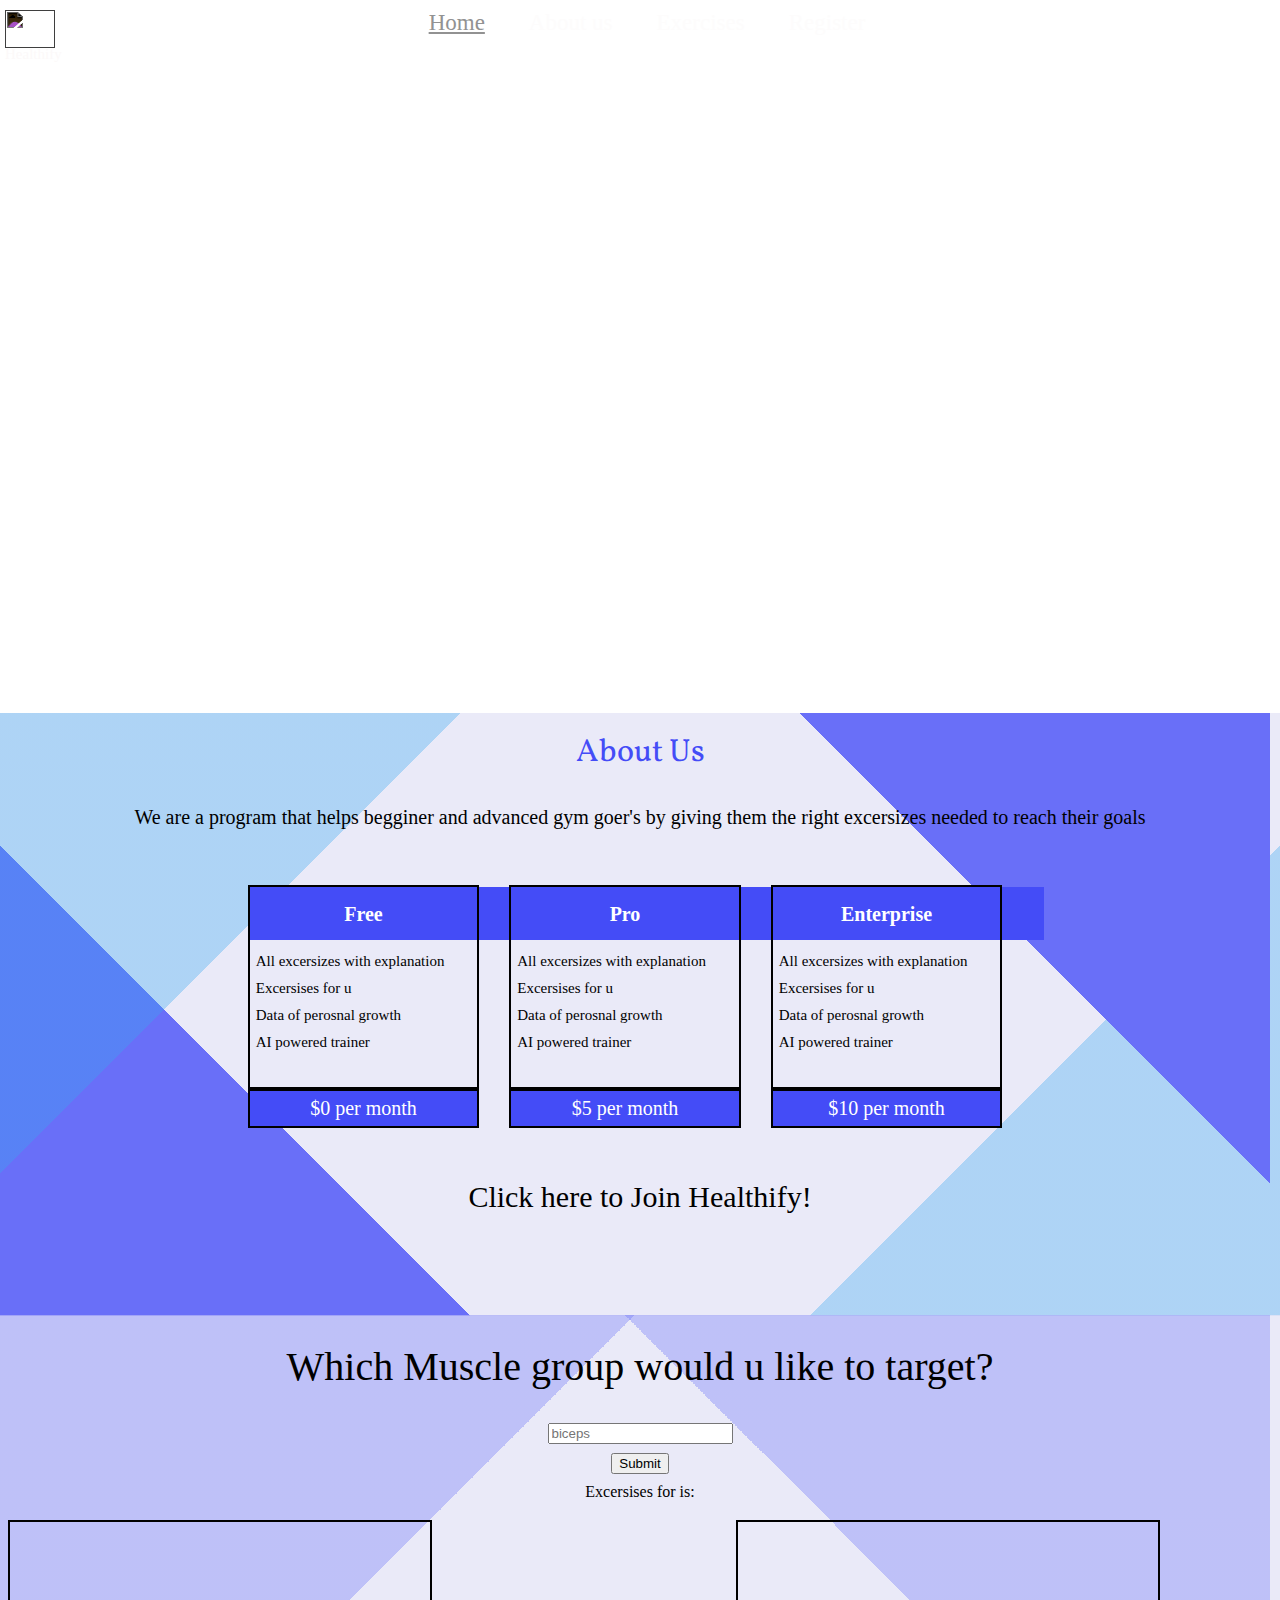
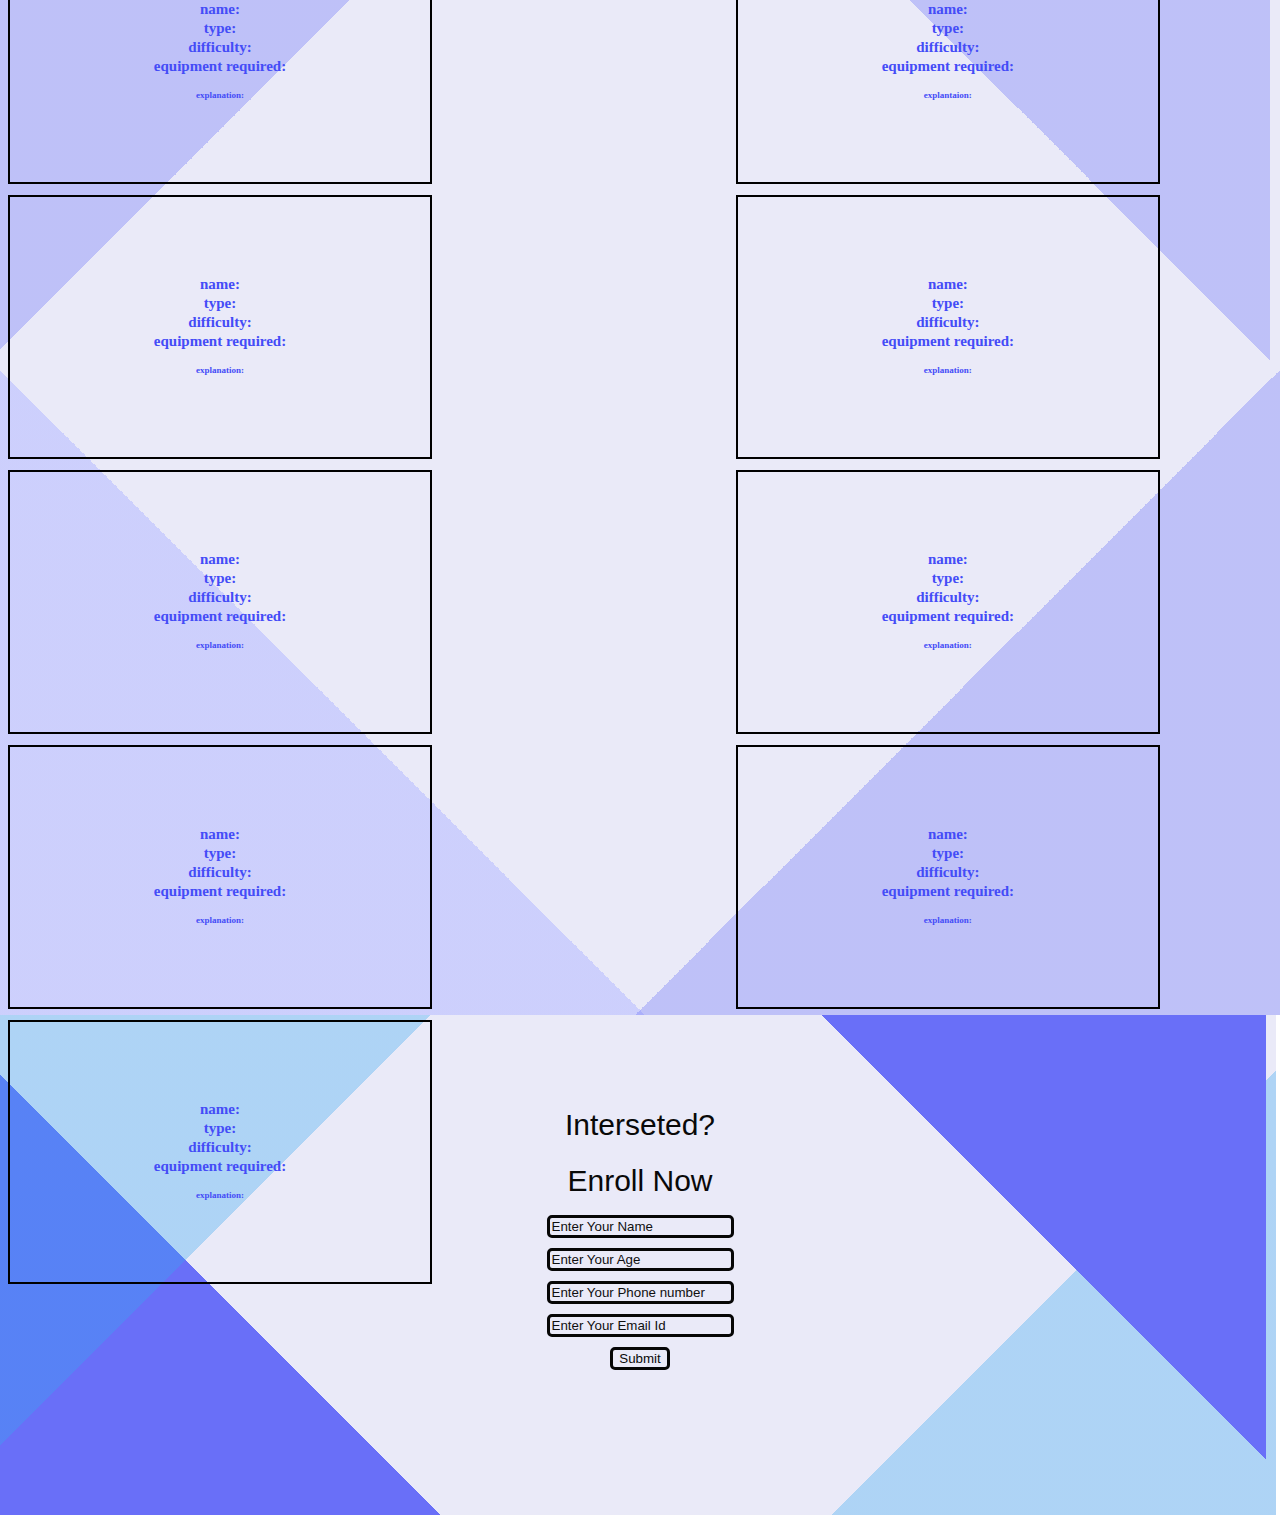
==== index.html @ ba509bd3 "Add files via upload" ====
<!--jo excersizes hai usme tu headings bhar likhkar jab uspe hover kare wo tab upar aajae jaise layer
in portofloio site in my works section ya phir thodi si dikhai aur see more alag page pe jissse 
aadmi mar skee download pdf-->
<!DOCTYPE html>
<html lang="en">
<head>
    <link rel="preconnect" href="https://fonts.googleapis.com">
<link rel="preconnect" href="https://fonts.gstatic.com" crossorigin>
<link href="https://fonts.googleapis.com/css2?family=Biryani&family=Black+Han+Sans&family=Vollkorn:wght@800&display=swap" rel="stylesheet">
    <link rel="preconnect" href="https://fonts.googleapis.com">
    <link rel="preconnect" href="https://fonts.gstatic.com" crossorigin>
    <link href="https://fonts.googleapis.com/css2?family=Biryani&family=Black+Han+Sans&family=Vollkorn:wght@800&display=swap" rel="stylesheet">
  <meta charset="UTF-8">
  <meta http-equiv="X-UA-Compatible" content="IE=edge">
  <meta name="viewport" content="width=device-width, initial-scale=1.0">
  
  <title>Healthify</title>
</head>
<title>ansh's webpage</title>
<link rel="stylesheet" href="project3.css">
<body>
    <section class="home" id="home">

    <section class="navbar" id="navbar">

        <section id="logo" class="logo">
          <img   id= "img1" src="images/project1/logo.png">
          <div id="logotext">Healthify</div>
        </section>
          
        <section class="bar" id="bar">
        <ul >
        <li><a href="#" class="active">Home</a></li>
        <li><a href="#aboutus">About us</a></li>
        <li><a href="#excersizes">Exercises</a></li>
        <li><a href="#form">Register</a></li>
        </ul>
        </section>

    </section>
    
</section>
</section>

<section class ="aboutus" id="aboutus">
    <section class="heading" id="heading">
        <div>About Us</div>

    </section>
            <div>We are a program that helps begginer and advanced gym goer's by giving them the right excersizes 
                needed to reach their goals</div>
            <section class="plans" id="plans">
                <section class="pl" id="free">
                    <h1>Free</h1>
                    <div>All excersizes with explanation<img src="images/project3/tick.png">    </div>
                    <div>Excersises for u<img src="images/project3/cross.png"> </div>
                    <div>Data of perosnal growth<img src="images/project3/cross.png"></div>
                    <div>AI powered trainer<img src="images/project3/cross.png"></div>
                </section>
                <section class="pl" id="pro">
                    <h1>Pro</h1>
                    <div>All excersizes with explanation<img src="images/project3/tick.png"> </div>
                    <div>Excersises for u<img src="images/project3/tick.png"> </div>
                    <div>Data of perosnal growth<img src="images/project3/cross.png"></div>
                    <div>AI powered trainer<img src="images/project3/cross.png"></div>
                </section>
                <section class="pl" id="enterprise">
                    <h1>Enterprise</h1>
                    <div>All excersizes with explanation<img src="images/project3/tick.png"> </div>
                    <div>Excersises for u<img src="images/project3/tick.png"> </div>
                    <div>Data of perosnal growth<img src="images/project3/tick.png"> </div>
                    <div>AI powered trainer<img src="images/project3/tick.png"> </div>
                </section>

        </section>
        <section class="rate" id="rate">
            <section class="price" id="f">
                <div>$0 per month</div>
            </section>
            <section class="price" id="p">
                <div>$5 per month</div>
            </section>
            <section class="price" id="e">
                <div>$10 per month</div>
            </section>
        </section>
        <section class="footer" id="footer">
            <div><a href="#form">Click here to Join Healthify!</a> </div>
        </section>
    </section>
    <section id="excersizes" class="excersizes">
        <section class="heading2" id="heading2">
            <div>Which Muscle group would u like to target?</div>
        </section>
        <section class="bt1" id="bt1">
            <input type="text" id="muscle" placeholder="biceps">
            <input type="submit" id="submit1">
            <div>Excersises for <span id="mus"></span> is:</div>
        </section>
        <section class="exall" id="exall">
        <section class="ex1" id="ex1">
            <div class="tex">name: <span id="name1"></span></div>
            <div class="tex">type: <span id="type1"></span></div>
            <div class="tex">difficulty: <span id="diff1"></span></div>
            <div class="tex">equipment required: <span id="equip1"></span></div>
            <div class="texexp">explanation: <span id="exp1"></span></div>
        </section>

        <section class="ex2" id="ex2">
            <div class="tex">name: <span id="name2"></span></div>
            <div class="tex">type: <span id="type2"></span></div>
            <div class="tex">difficulty: <span id="diff2"></span></div>
            <div class="tex">equipment required: <span id="equip2"></span></div>
            <div class="texexp">explantaion: <span id="exp2"></span></div>
        </section>

            <section class="ex3" id="ex3">
        <div class="tex">name: <span id="name3"></span></div>
            <div class="tex">type: <span id="type3"></span></div>
            <div class="tex">difficulty: <span id="diff3"></span></div>
            <div class="tex">equipment required: <span id="equip3"></span></div>
            <div class="texexp">explanation: <span id="exp3"></span></div>

        </section>
            <section class="ex1" id="ex4">
        <div class="tex">name: <span id="name4"></span></div>
            <div class="tex">type: <span id="type4"></span></div>
            <div class="tex">difficulty: <span id="diff4"></span></div>
            <div class="tex">equipment required: <span id="equip4"></span></div>
            <div class="texexp">explanation: <span id="exp4"></span></div>

        </section>
        <section class="ex2" id="ex5">
            <div class="tex">name: <span id="name5"></span></div>
            <div class="tex">type: <span id="type5"></span></div>
            <div class="tex">difficulty: <span id="diff5"></span></div>
            <div class="tex">equipment required: <span id="equip5"></span></div>
            <div class="texexp">explanation: <span id="exp5"></span></div>
            </section>

            <section class="ex3" id="ex6">
                <div class="tex">name: <span id="name6"></span></div>
                <div class="tex">type: <span id="type6"></span></div>
                <div class="tex">difficulty: <span id="diff6"></span></div>
                <div class="tex">equipment required: <span id="equip6"></span></div>
                <div class="texexp">explanation: <span id="exp6"></span></div>
            </section>

            <section class="ex1" id="ex7">
                <div class="tex">name: <span id="name7"></span></div>
                <div class="tex">type: <span id="type7"></span></div>
                <div class="tex">difficulty: <span id="diff7"></span></div>
                <div class="tex">equipment required: <span id="equip7"></span></div>
                <div class="texexp">explanation: <span id="exp7"></span></div>
        </section>
            
        <section class="ex2" id="ex8">  


            <div class="tex">name: <span id="name8"></span></div>
            <div class="tex">type: <span id="type8"></span></div>
            <div class="tex">difficulty: <span id="diff8"></span></div>
            <div class="tex">equipment required: <span id="equip8"></span></div>
            <div class="texexp">explanation: <span id="exp8"></span></div>
            </section>

            <section class="ex3" id="ex9">
                <div class="tex">name: <span id="name9"></span></div>
                <div class="tex">type: <span id="type9"></span></div>
                <div class="tex">difficulty: <span id="diff9"></span></div>
                <div class="tex">equipment required: <span id="equip9"></span></div>
                <div class="texexp">explanation: <span id="exp9"></span></div>
            </section>
            </section>



    </section>
    <section class="register" id="register">
        <div id="en2">Interseted?</div>
            <div id="en">Enroll Now</div>
        <section class="form" id="form">
                <form class="inside"  action="project3-2.html">
                  <input type="text" placeholder="Enter Your Name">
                  <input type="text" placeholder="Enter Your Age">
                  <input type="text" placeholder="Enter Your Phone number">
                  <input type="text" placeholder="Enter Your Email Id">

                  <input type="submit" value="Submit" id="submit">

                </form>
        </section>
    </section>
    <script src="project3.js"></script>
</body>


</html>
---- project3.css ----
html{
    scroll-behavior: smooth;
}
.navbar{
    margin: 10px;
    height:50px;
    width: 100%;
    display: flex;
    flex-direction: row;
}
.bar{
    font-size: 23px;
    display: flex;
    justify-content: center;
}
.navbar ul{
    list-style: none;
    display: flex;
    flex-direction: row;
    margin:0px 0px 0px 0px;
}
.navbar li{
    margin: 0px 30px 0px 0px;
}
.navbar ul li a{
    text-decoration:none;
    color: rgb(253, 252, 252);
    padding : 5px;
    margin: 2px;

}
.navbar a:hover,.navbar a.active{
    text-decoration: underline;
    color:rgb(146, 146, 146)
}
#img1{
    filter:invert(100%);
    margin:0px 0px 0px 0px;
    height:38px;
    width:50px;
}
#logotext{
    line-height: 5px;
    text-align: center;
    color: rgb(252, 249, 249);
    font-size: 15px;
  }
.logo{
    position: absolute;
    left:5px;
    margin:0px 0px 0px 0px;
    height:50px;
}
.bar{
    margin:auto;
    height:50px;
}

.home{
    height: 713px;
    width: 100%;
    margin: -8px 0px 0px -8px;
    display: flex;
    flex-wrap: wrap;
    flex-direction: column;
}
.home::before{
    content: " ";
    position: absolute;
    background: url(images/project1/bg.jpg);
    background-size: cover;
    background-repeat: no-repeat;
    height: 713px;
    width: 100%;
    z-index: -2;
}
.aboutus{
    display: flex;
    flex-wrap: wrap;
    flex-direction: column;
    height:610px;
    width: 100%;
}

.aboutus::before{
    margin:0px 0px 0px -8px;
    content:" ";
    position: absolute;
    background-color: #e5e5f7;
    opacity: 0.8;
    background: linear-gradient(135deg, #0493ec55 25%, transparent 25%) -10px 0/ 20px 20px, linear-gradient(225deg, #444cf7 25%, transparent 25%) -10px 0/ 20px 20px, linear-gradient(315deg, #0493ec55 25%, transparent 25%) 0px 0/ 20px 20px, linear-gradient(45deg, #444cf7 25%, #e5e5f7 25%) 0px 0/ 20px 20px;    background-repeat: no-repeat;
    background-size: cover;
    height: 603px;
    width: 100%;
    z-index:-4;
}
.heading{
    color: #444cf7;
    font-family: 'Biryani', sans-serif;
    font-family: 'Black Han Sans', sans-serif;
    font-family: 'Vollkorn', serif;
    margin:15px 0px 15px 0px;
    height :50px;
    display: flex;
    align-items: center;
    justify-content: center;
}
.heading div{
    font-size:32px;
}
section + div{
    margin: 13px 0px 0px 0px;
    text-align: center;
    font-size:20px;
}
.plans{
    margin: 60px 0px 0px 0px;
    display: flex;
    flex-direction: row;
    justify-content: center;
    align-items: end;
    height: 200px;
    width: 100%;
}
.pl{
    display: flex;
    flex-direction: column;
    flex-wrap: wrap;
    text-align: left;
    margin:0px 30px 0px 0px;
    border: 2px solid black;
    height: 200px;
    width:18%;
}
.pl div{
    font-size: 15px;
    margin:0px 0px 10px 6px;
}
.pl img{
    background: transparent;
    float: right;
    margin:0px 6px 0px 0px;
    height: 16px;
    width: 16px;
}
.pl h1{
    text-align: center;
    color: white;
    font-size: 20px;
    margin:16px 0px 27px 0px;
}
.pl::before{
    content: " ";
    position: absolute;
    background-color: #444cf7;
    height:53px;
    width: 271px;
    z-index: -1;
}
.rate{
    display:flex;
    flex-direction: row;
    justify-content: center;
    height:38px;
    width: 100%;
}
.price{
    font-size: 20px;
    color: white;
    display: flex;
    flex-wrap: wrap;
    align-items: center;
    justify-content: center;
    height: 35px;
    margin:0px 30px 0px 0px;
    width:18%;
    border: 2px solid black;
}
.price::before{
    content: " ";
    position: absolute;
    background-color: #444cf7;
    height:35px;
    width: 18%;
    z-index: -1;
}
.footer{
    margin:20px 0px 0px 0px;
    height: 100px;
    width: 100%;
    display: flex;
    align-items: center;
    justify-content: center;
    font-size: 30px;
}
.footer a{
    color: black;
    text-decoration: none;

}
a:hover{
    color:#444cf7;
}


.excersizes{
    display: flex;
    flex-wrap: wrap;
    flex-direction: column;

    height: 1300px;
    margin:0px 0px 0px 0px;
}
.excersizes::before{
    content: " ";
    position: absolute;
    opacity: 0.8;
    background: linear-gradient(135deg, #444cf755 25%, transparent 25%) -10px 0/ 20px 20px, linear-gradient(225deg, #444cf755 25%, transparent 25%) -10px 0/ 20px 20px, linear-gradient(315deg, #444cf755 25%, transparent 25%) 0px 0/ 20px 20px, linear-gradient(45deg, #444cf755 25%, #e5e5f7 25%) 0px 0/ 20px 20px;    background-repeat: no-repeat;
    background-size: cover;
    margin: -8px 0px 0px -8px;
    height: 1300px;
    width: 100%;
    z-index:-1
}
.heading2{
    display: flex;
    justify-content: center;
    color: black;
    font-size: 40px;
    height:80px;
    width:100%;
}
.heading2 div{
    margin:20px 0px 0px 0px;
}
.bt1{
    display: flex;
    justify-content: space-around;
    align-items: center;
    flex-direction: column;
    height:87px;
    margin: 15px 0px 15px 0px;
    width: 100%;
}

.exall{
    display: flex;
    flex-direction: row;
    flex-wrap: wrap;
    justify-content: space-between;
    height:900px;
    width: 92%;
}
.ex1,.ex2,.ex3{
    transition: all 2s ease-out; 
    color:#444cf7;
    font-weight: bold;
    margin:0px 11px 11px 0px;
    border: 2px solid black;
    display: flex;
    flex-direction: column;
    align-items: center;
    justify-content: center;
    width:420px;
    height:260px;
    font-size: 10px;

}
.tex{
    text-align: center;
    margin:2px 0px 0px 0px;
    font-size: 15px;
}
.texexp{
    margin:10px 0px 0px 0px;
    padding: 5px 5px;
    font-size: 9px;
}
.ex1 span,.ex2 span,.ex3 span{
    color: black;
    font-weight: 100;
}

.ex1:hover { 
    transform: scale(1.5);
    margin: 0px 0px 0px 100px;
    background-color: aliceblue; 
}
.ex2:hover,.ex3:hover { 
    transform: scale(1.5);
    background-color: aliceblue; 
}
.register{
    display: flex;
    flex-wrap: wrap;
    flex-direction: column;

    height: 500px;
    margin:0px 0px 0px 0px;
}
.register::before{
    content: " ";
    position: absolute;
    opacity: 0.8;
    background: linear-gradient(135deg, #0493ec55 25%, transparent 25%) -10px 0/ 20px 20px, linear-gradient(225deg, #444cf7 25%, transparent 25%) -10px 0/ 20px 20px, linear-gradient(315deg, #0493ec55 25%, transparent 25%) 0px 0/ 20px 20px, linear-gradient(45deg, #444cf7 25%, #e5e5f7 25%) 0px 0/ 20px 20px;    background-repeat: no-repeat;
    background-size: cover;    margin: -8px 0px 0px -8px;
    height: 500px;
    width: 100%;
    z-index:-1
}
.form{
    margin:17px 0px 0px 0px;
    width:267px;
    height: 300px;
    display: flex;
    flex-direction:column;
    align-items: center;
  }
.inside{
    display: flex;
    flex-direction: column;
    justify-content: center;
    align-items: center;
}
.register{
    display: flex;
    flex-direction: column;
    align-items: center;
}

  #en2{
    margin:85px 0px 22px 0px;
    font-size: 30px;
    color: rgb(9, 9, 9);
    font-family: 'Gill Sans', 'Gill Sans MT', Calibri, 'Trebuchet MS', sans-serif;
  
  }
  #en{
    font-size: 30px;
    color: rgb(9, 9, 9);
    font-family: 'Gill Sans', 'Gill Sans MT', Calibri, 'Trebuchet MS', sans-serif;
  }
.form input{
    margin:0px 0px 10px 0px;
    background-color: transparent;
    border:3px solid rgb(6, 6, 6);
    border-radius: 5px;
    color:rgb(10, 10, 10);
    transition: 0.5s;
  }
.form input::placeholder{
    color:rgb(16, 16, 16);
  }
.form input:hover{
    border-color: #444cf7;
  }
#submit:hover{
    background-color: #444cf7;
    color: aliceblue;
}
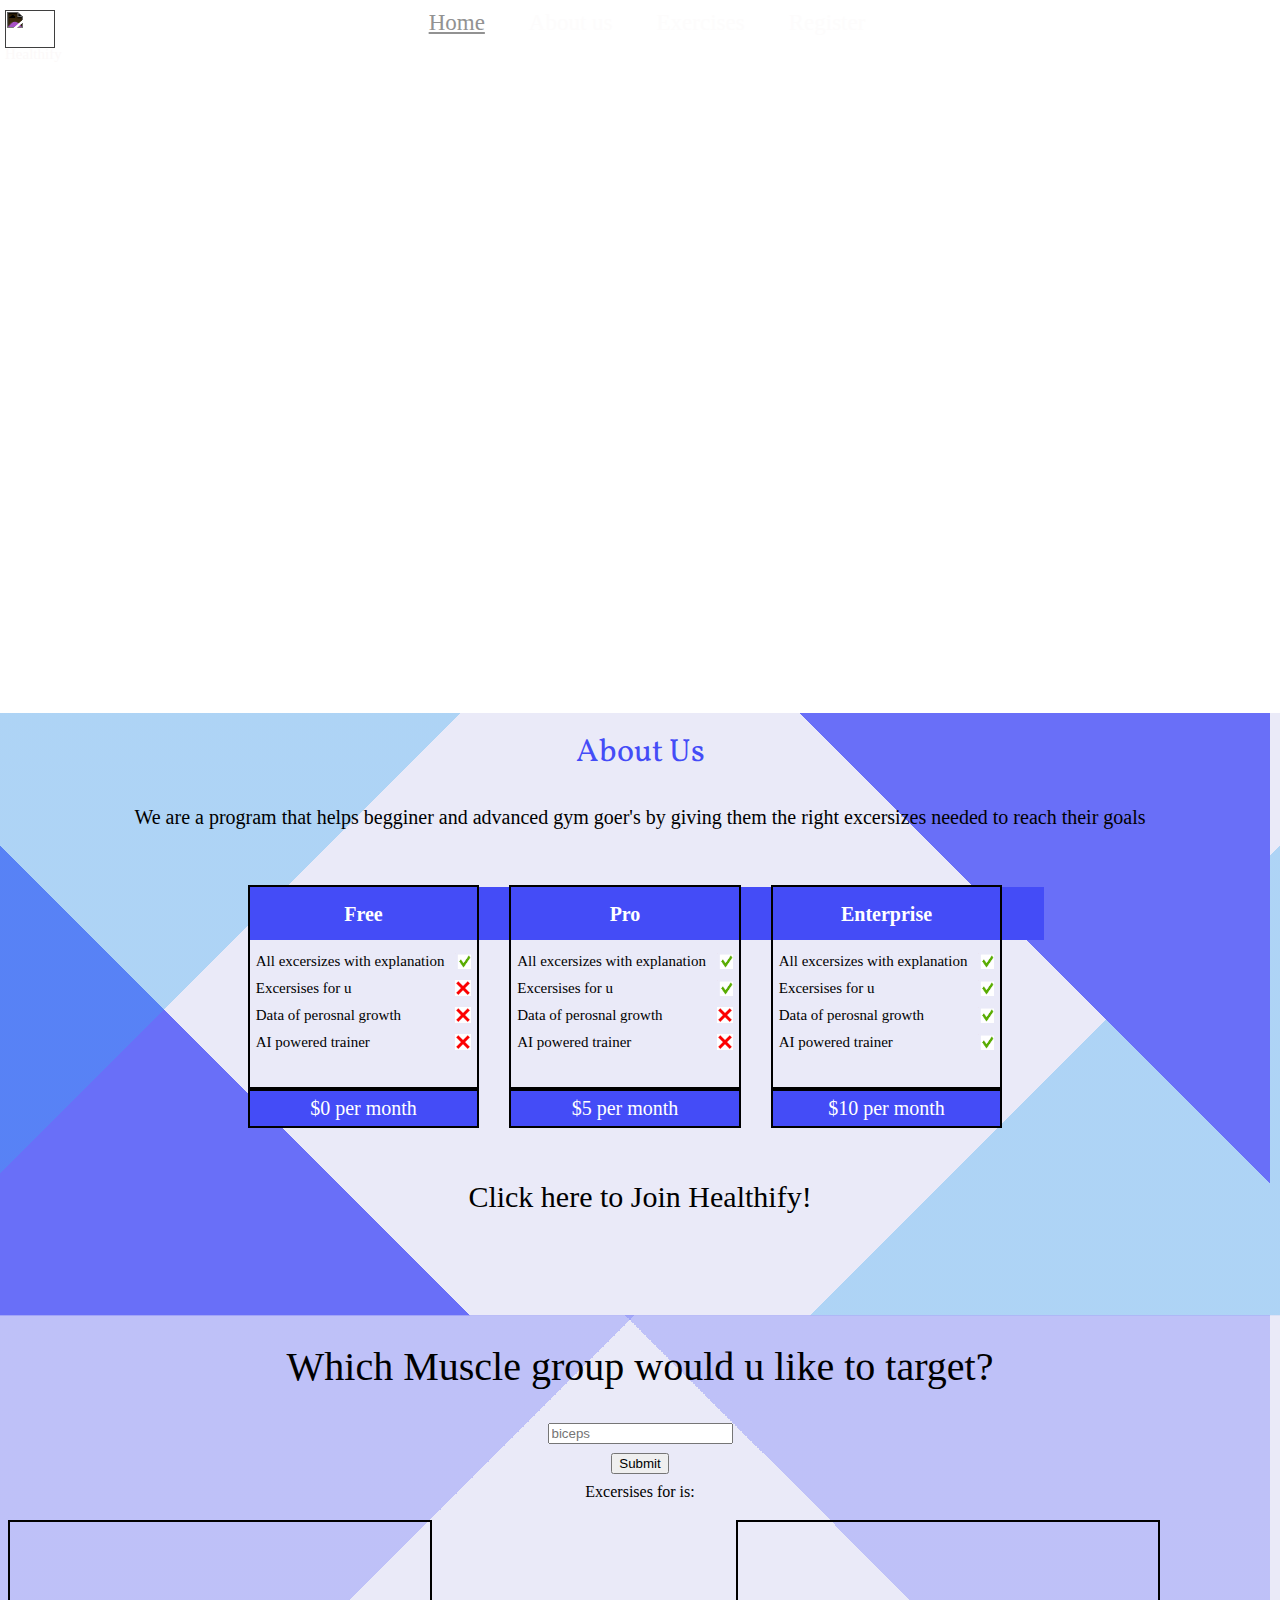
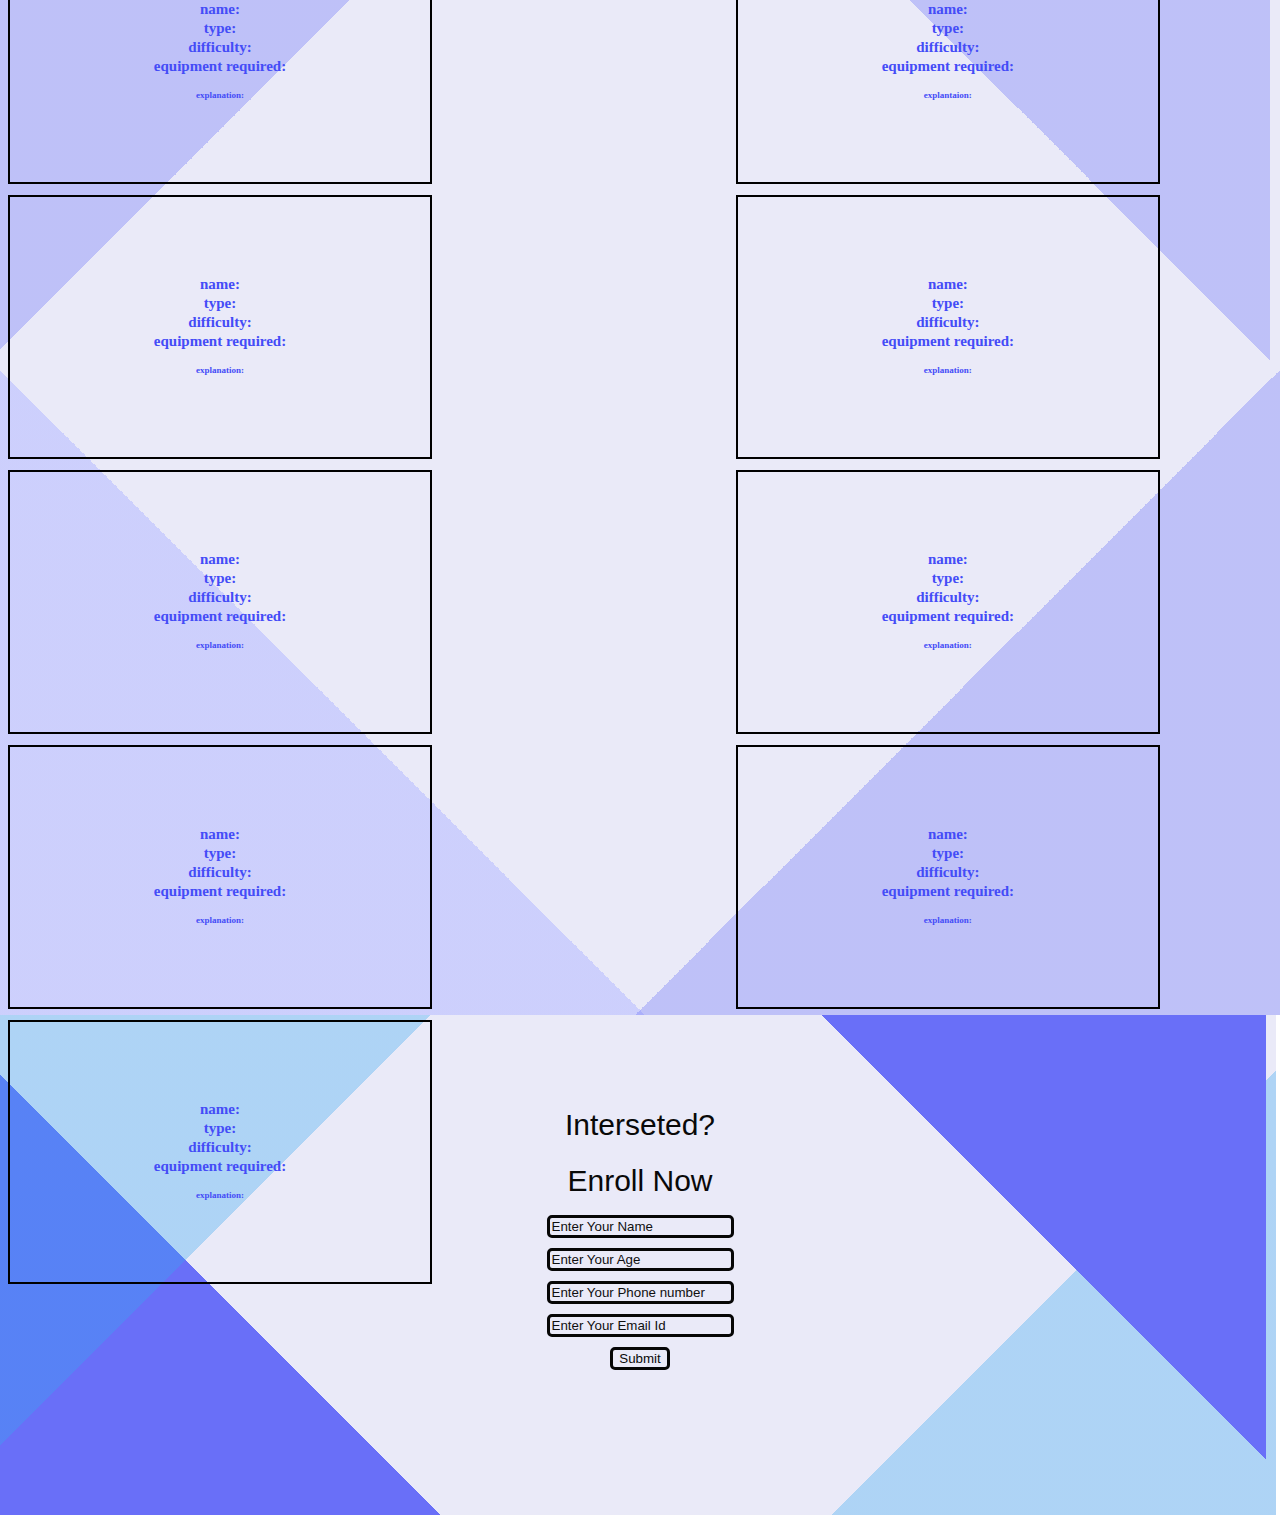
==== commit 6c0b3db4: "Update index.html" ====
--- a/index.html
+++ b/index.html
@@ -26,7 +26,7 @@
     <section class="navbar" id="navbar">
 
         <section id="logo" class="logo">
-          <img   id= "img1" src="images/project1/logo.png">
+          <img   id= "img1" src="images/logo.png">
           <div id="logotext">Healthify</div>
         </section>
           
@@ -54,24 +54,24 @@
             <section class="plans" id="plans">
                 <section class="pl" id="free">
                     <h1>Free</h1>
-                    <div>All excersizes with explanation<img src="images/project3/tick.png">    </div>
-                    <div>Excersises for u<img src="images/project3/cross.png"> </div>
-                    <div>Data of perosnal growth<img src="images/project3/cross.png"></div>
-                    <div>AI powered trainer<img src="images/project3/cross.png"></div>
+                    <div>All excersizes with explanation<img src="images/tick.png">    </div>
+                    <div>Excersises for u<img src="images/cross.png"> </div>
+                    <div>Data of perosnal growth<img src="images/cross.png"></div>
+                    <div>AI powered trainer<img src="images/cross.png"></div>
                 </section>
                 <section class="pl" id="pro">
                     <h1>Pro</h1>
-                    <div>All excersizes with explanation<img src="images/project3/tick.png"> </div>
-                    <div>Excersises for u<img src="images/project3/tick.png"> </div>
-                    <div>Data of perosnal growth<img src="images/project3/cross.png"></div>
-                    <div>AI powered trainer<img src="images/project3/cross.png"></div>
+                    <div>All excersizes with explanation<img src="images/tick.png"> </div>
+                    <div>Excersises for u<img src="images/tick.png"> </div>
+                    <div>Data of perosnal growth<img src="images/cross.png"></div>
+                    <div>AI powered trainer<img src="images/cross.png"></div>
                 </section>
                 <section class="pl" id="enterprise">
                     <h1>Enterprise</h1>
-                    <div>All excersizes with explanation<img src="images/project3/tick.png"> </div>
-                    <div>Excersises for u<img src="images/project3/tick.png"> </div>
-                    <div>Data of perosnal growth<img src="images/project3/tick.png"> </div>
-                    <div>AI powered trainer<img src="images/project3/tick.png"> </div>
+                    <div>All excersizes with explanation<img src="images/tick.png"> </div>
+                    <div>Excersises for u<img src="images/tick.png"> </div>
+                    <div>Data of perosnal growth<img src="images/tick.png"> </div>
+                    <div>AI powered trainer<img src="images/tick.png"> </div>
                 </section>
 
         </section>
@@ -197,4 +197,4 @@
 </body>
 
 
-</html>+</html>
